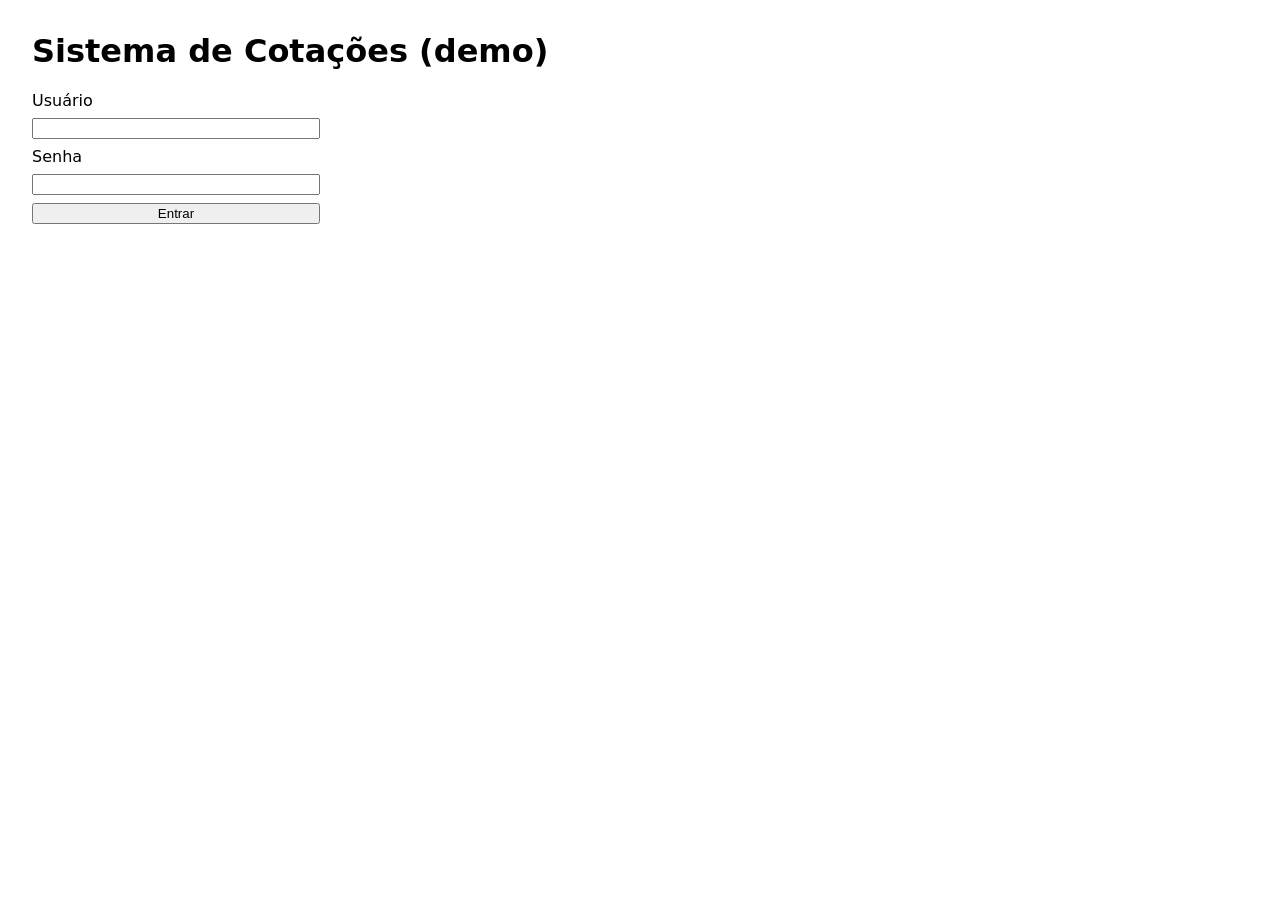
==== tests/site_demo/index.html @ 038db103 "test: run a generated bot end to end against a demo site" ====
<!doctype html>
<html lang="pt-BR">
<head>
  <meta charset="utf-8">
  <title>Cotações - Login</title>
  <style>
    body { font-family: system-ui, sans-serif; margin: 2rem; }
    form { display: grid; gap: .5rem; max-width: 18rem; }
    #erro { color: #b00020; }
  </style>
</head>
<body>
  <h1>Sistema de Cotações (demo)</h1>
  <form id="login">
    <label for="usuario">Usuário</label>
    <input id="usuario" name="usuario" autocomplete="off">
    <label for="senha">Senha</label>
    <input id="senha" name="senha" type="password">
    <button type="submit">Entrar</button>
    <p id="erro" role="alert"></p>
  </form>
  <script>
    document.getElementById("login").addEventListener("submit", (evento) => {
      evento.preventDefault();
      const usuario = document.getElementById("usuario").value;
      const senha = document.getElementById("senha").value;
      if (usuario === "demo" && senha === "demo123") {
        location.href = "painel.html";
      } else {
        document.getElementById("erro").textContent = "Usuário ou senha inválidos";
      }
    });
  </script>
</body>
</html>
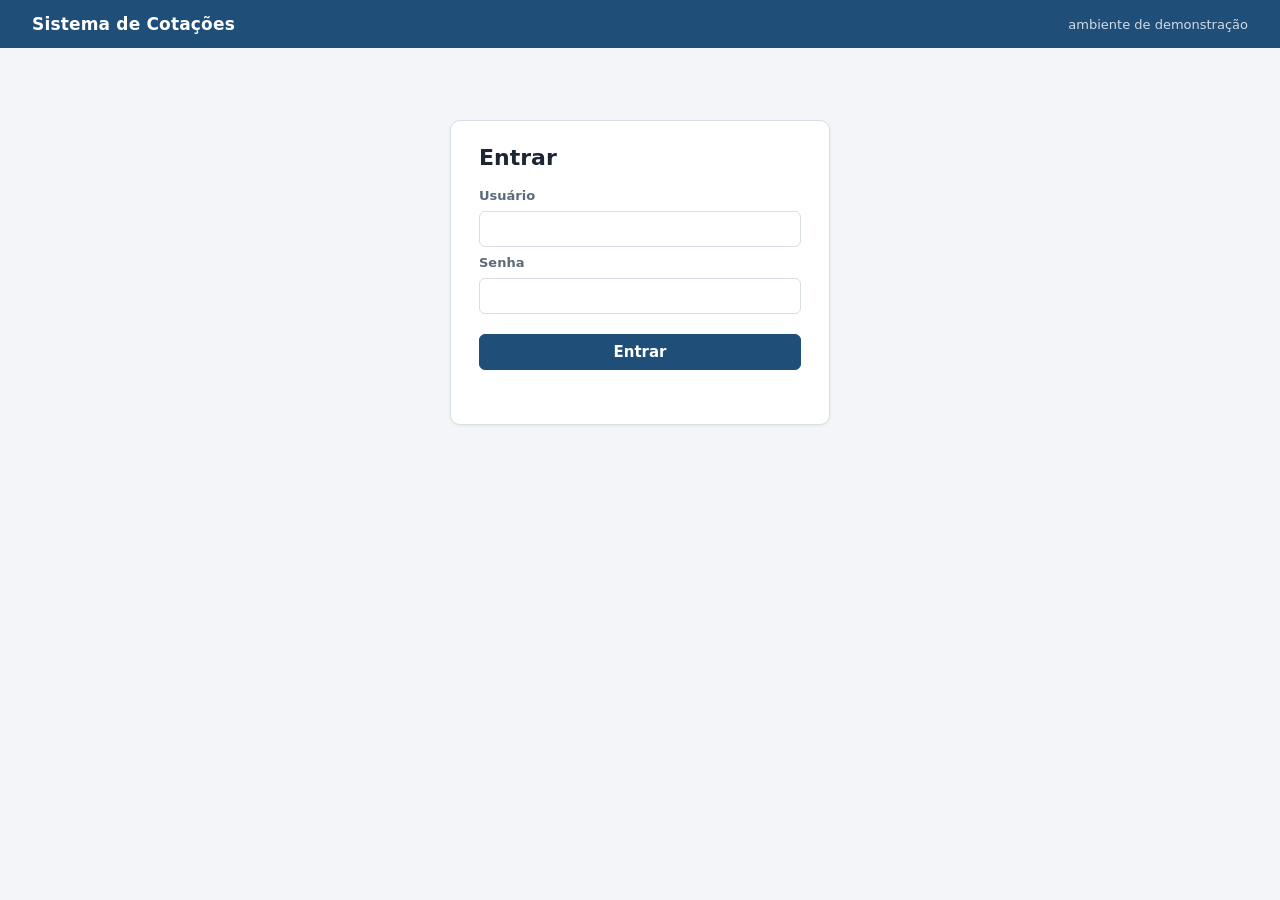
==== commit d118e2de: "test: give the demo site the look of a real internal system" ====
--- a/tests/site_demo/index.html
+++ b/tests/site_demo/index.html
@@ -3,23 +3,29 @@
 <head>
   <meta charset="utf-8">
   <title>Cotações - Login</title>
-  <style>
-    body { font-family: system-ui, sans-serif; margin: 2rem; }
-    form { display: grid; gap: .5rem; max-width: 18rem; }
-    #erro { color: #b00020; }
-  </style>
+  <link rel="stylesheet" href="estilo.css">
 </head>
 <body>
-  <h1>Sistema de Cotações (demo)</h1>
-  <form id="login">
-    <label for="usuario">Usuário</label>
-    <input id="usuario" name="usuario" autocomplete="off">
-    <label for="senha">Senha</label>
-    <input id="senha" name="senha" type="password">
-    <button type="submit">Entrar</button>
-    <p id="erro" role="alert"></p>
-  </form>
+  <div class="topo"><strong>Sistema de Cotações</strong><span>ambiente de demonstração</span></div>
+  <main>
+    <div class="cartao login">
+      <h1>Entrar</h1>
+      <form id="login">
+        <label for="usuario">Usuário</label>
+        <input id="usuario" name="usuario" autocomplete="off">
+        <label for="senha">Senha</label>
+        <input id="senha" name="senha" type="password">
+        <button class="primario" type="submit">Entrar</button>
+        <p id="erro" role="alert"></p>
+      </form>
+    </div>
+  </main>
   <script>
+    // ?bloqueado=1 deixa a senha somente leitura: o fill da senha falha (teste de vazamento no log).
+    if (new URLSearchParams(location.search).has("bloqueado")) {
+      document.getElementById("senha").readOnly = true;
+    }
+
     document.getElementById("login").addEventListener("submit", (evento) => {
       evento.preventDefault();
       const usuario = document.getElementById("usuario").value;
--- a/tests/site_demo/estilo.css
+++ b/tests/site_demo/estilo.css
@@ -0,0 +1,88 @@
+:root {
+  --marca: #1f4e79;
+  --marca-escura: #163a5c;
+  --fundo: #f3f5f8;
+  --borda: #d8dee6;
+  --texto: #1d2733;
+  --suave: #5b6b7b;
+}
+
+* { box-sizing: border-box; }
+
+body {
+  margin: 0;
+  font-family: "Segoe UI", system-ui, -apple-system, sans-serif;
+  font-size: 15px;
+  background: var(--fundo);
+  color: var(--texto);
+}
+
+.topo {
+  display: flex;
+  align-items: center;
+  justify-content: space-between;
+  padding: 14px 32px;
+  background: var(--marca);
+  color: #fff;
+}
+.topo strong { font-size: 17px; letter-spacing: .01em; }
+.topo span { opacity: .8; font-size: 13px; }
+
+main { max-width: 960px; margin: 32px auto; padding: 0 24px; }
+
+.cartao {
+  background: #fff;
+  border: 1px solid var(--borda);
+  border-radius: 10px;
+  padding: 24px 28px;
+  box-shadow: 0 1px 3px rgba(16, 24, 40, .06);
+}
+
+h1 { margin: 0 0 18px; font-size: 22px; font-weight: 600; }
+
+label { font-weight: 600; font-size: 13px; color: var(--suave); }
+
+input, select {
+  font: inherit;
+  padding: 8px 10px;
+  border: 1px solid var(--borda);
+  border-radius: 6px;
+  background: #fff;
+  color: var(--texto);
+}
+input:focus, select:focus { outline: 2px solid #9cc2e5; border-color: var(--marca); }
+
+button {
+  font: inherit;
+  font-weight: 600;
+  padding: 8px 16px;
+  border-radius: 6px;
+  border: 1px solid var(--marca);
+  background: #fff;
+  color: var(--marca);
+  cursor: pointer;
+}
+button:hover { background: #eef4fa; }
+button.primario { background: var(--marca); color: #fff; }
+button.primario:hover { background: var(--marca-escura); }
+
+.login { max-width: 380px; margin: 72px auto; }
+.login form { display: grid; gap: 8px; }
+.login button { margin-top: 12px; }
+#erro { color: #b42318; min-height: 1.2em; margin: 4px 0 0; }
+
+.barra { display: flex; flex-wrap: wrap; align-items: center; gap: 10px; margin-bottom: 14px; }
+.barra .espaco { flex: 1; }
+
+#status { color: var(--suave); font-size: 13px; margin: 14px 0 0; }
+
+table { width: 100%; border-collapse: collapse; margin-top: 10px; }
+th, td { text-align: left; padding: 10px 12px; border-bottom: 1px solid var(--borda); }
+th {
+  background: #eef2f7;
+  color: var(--suave);
+  font-size: 12px;
+  text-transform: uppercase;
+  letter-spacing: .04em;
+}
+td:last-child, th:last-child { text-align: right; }
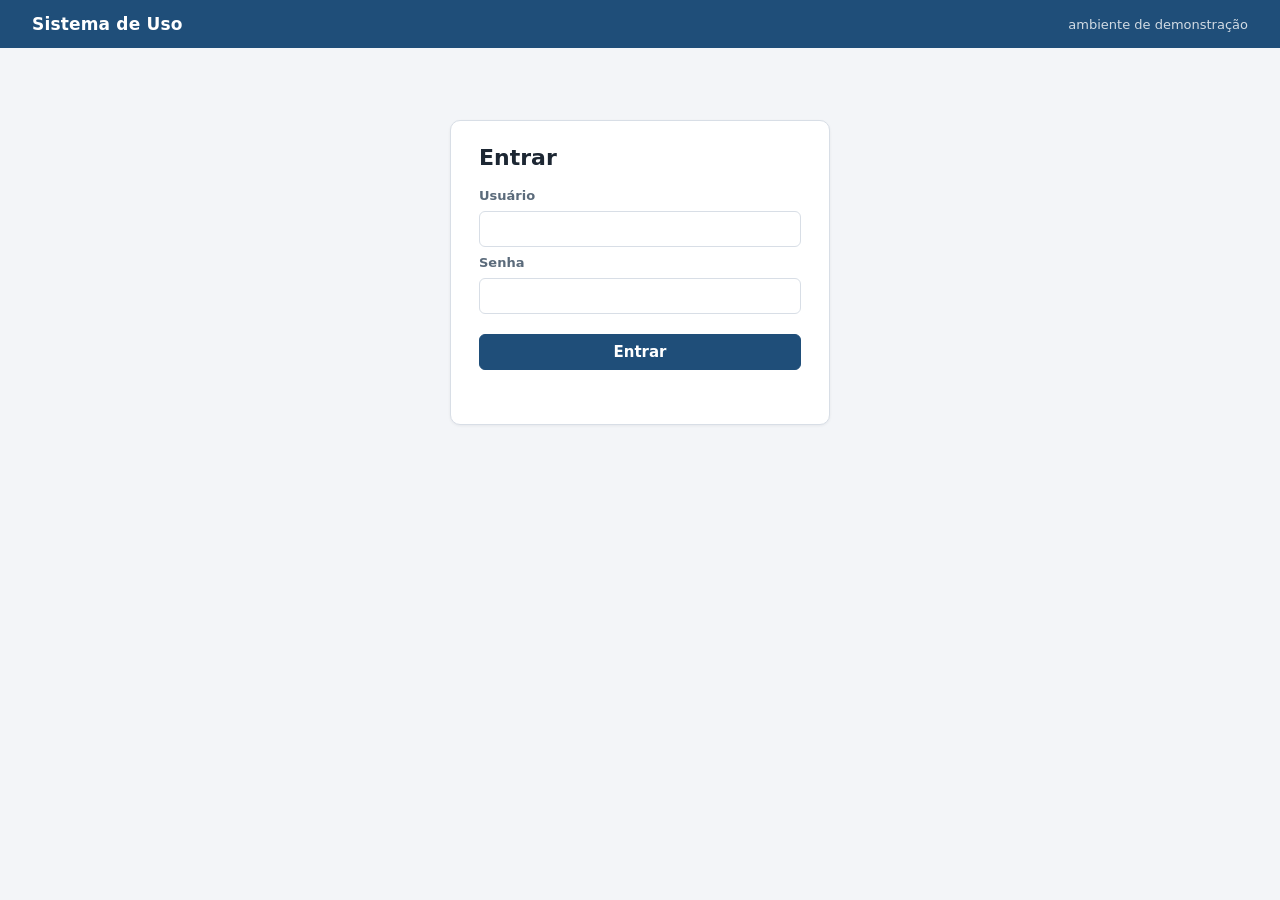
==== commit 307c47e4: "docs: rename the demo system to Sistema de Uso" ====
--- a/tests/site_demo/index.html
+++ b/tests/site_demo/index.html
@@ -2,11 +2,11 @@
 <html lang="pt-BR">
 <head>
   <meta charset="utf-8">
-  <title>Cotações - Login</title>
+  <title>Sistema de Uso - Login</title>
   <link rel="stylesheet" href="estilo.css">
 </head>
 <body>
-  <div class="topo"><strong>Sistema de Cotações</strong><span>ambiente de demonstração</span></div>
+  <div class="topo"><strong>Sistema de Uso</strong><span>ambiente de demonstração</span></div>
   <main>
     <div class="cartao login">
       <h1>Entrar</h1>
